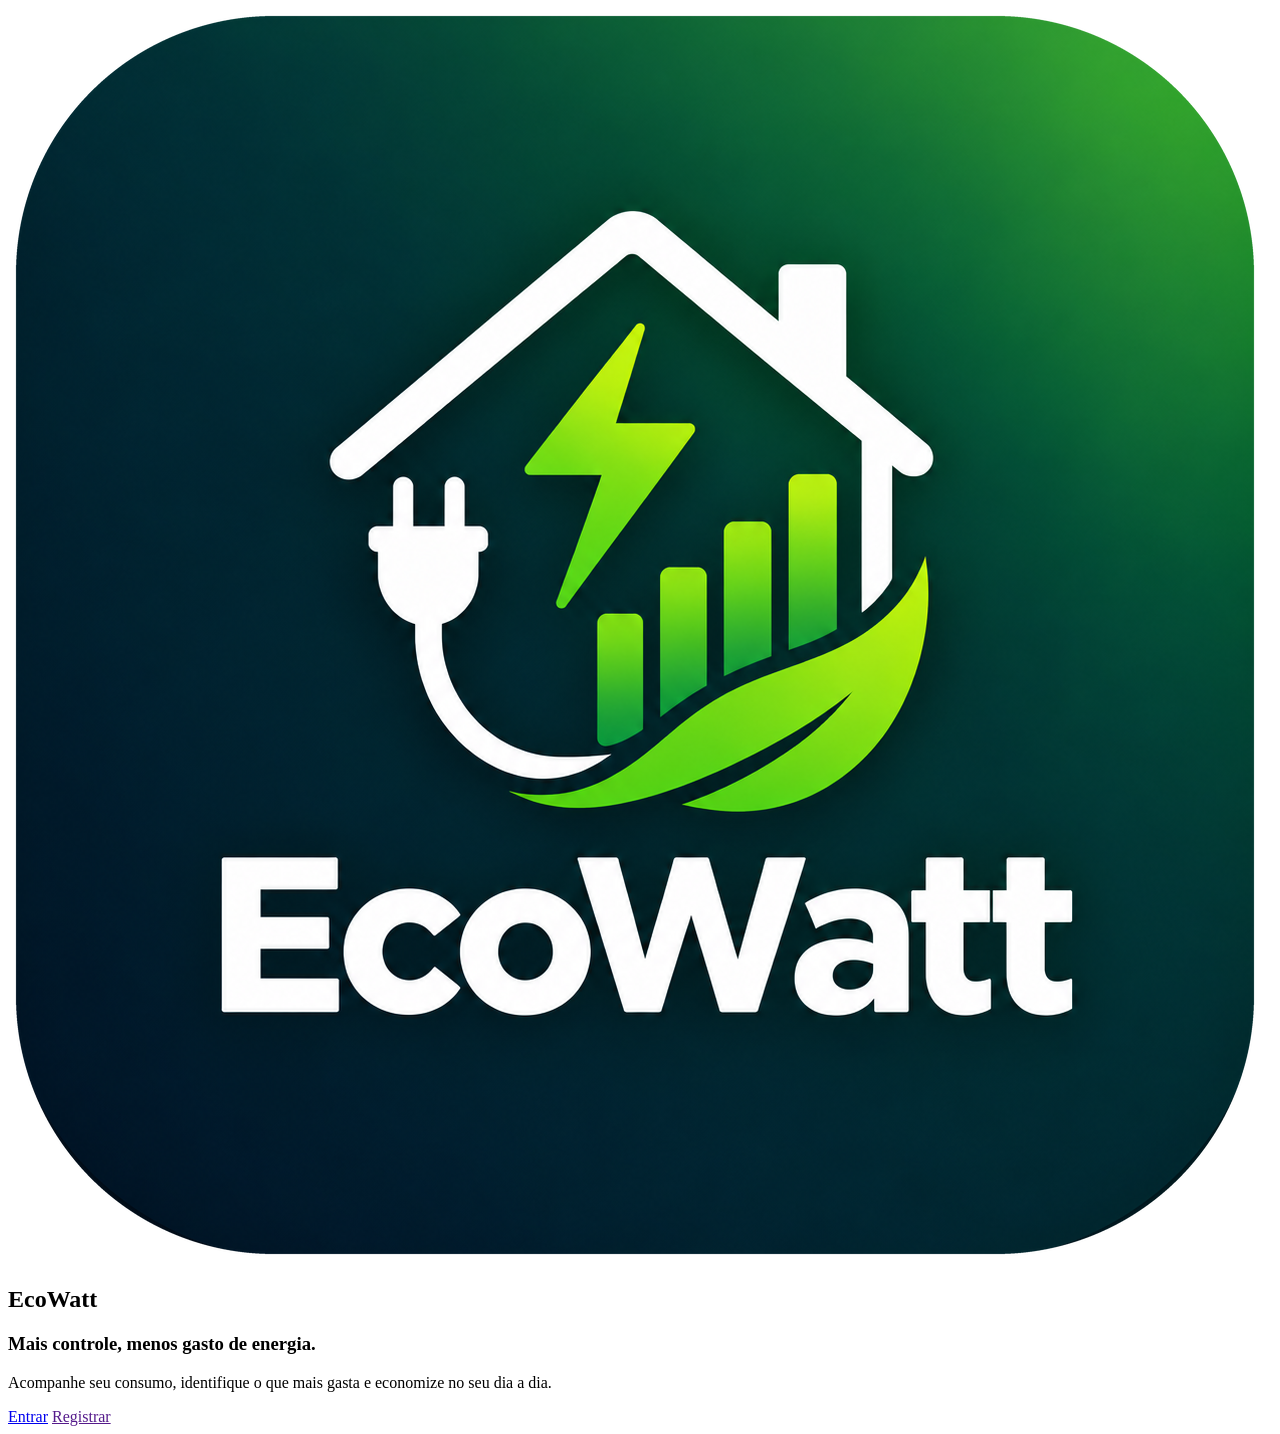
==== index.html @ 2a37599f "correção" ====
<!DOCTYPE html>
<html lang="pt-br">
<head>
    <meta charset="UTF-8">
    <meta name="viewport" content="width=device-width, initial-scale=1.0">
    <link rel="preconnect" href="https://fonts.googleapis.com">
    <link rel="preconnect" href="https://fonts.gstatic.com" crossorigin>
    <link href="https://fonts.googleapis.com/css2?family=Plus+Jakarta+Sans:ital,wght@0,200..800;1,200..800&display=swap" 
            rel="stylesheet">
    <link rel="stylesheet" href="inicio.css">

    <title>EcoWatt</title>
</head>
<body>

    <main>

        <article class="tela-inicio">
            <img src="/imagens/EcoWatt_logo_sem_borda_preta.png" alt="Logo do EcoWatt">

            <h2>
                Eco<span class="destaque">Watt</span>
            </h2>

            <h3>Mais controle, menos gasto de energia.</h3>

            <p>Acompanhe seu consumo, identifique o que mais 
            gasta e economize no seu dia a dia.
            </p>
        </article>

        <a href="entrar.html">Entrar</a>
        <a href="">Registrar</a>
    </main>
</body>
</html>
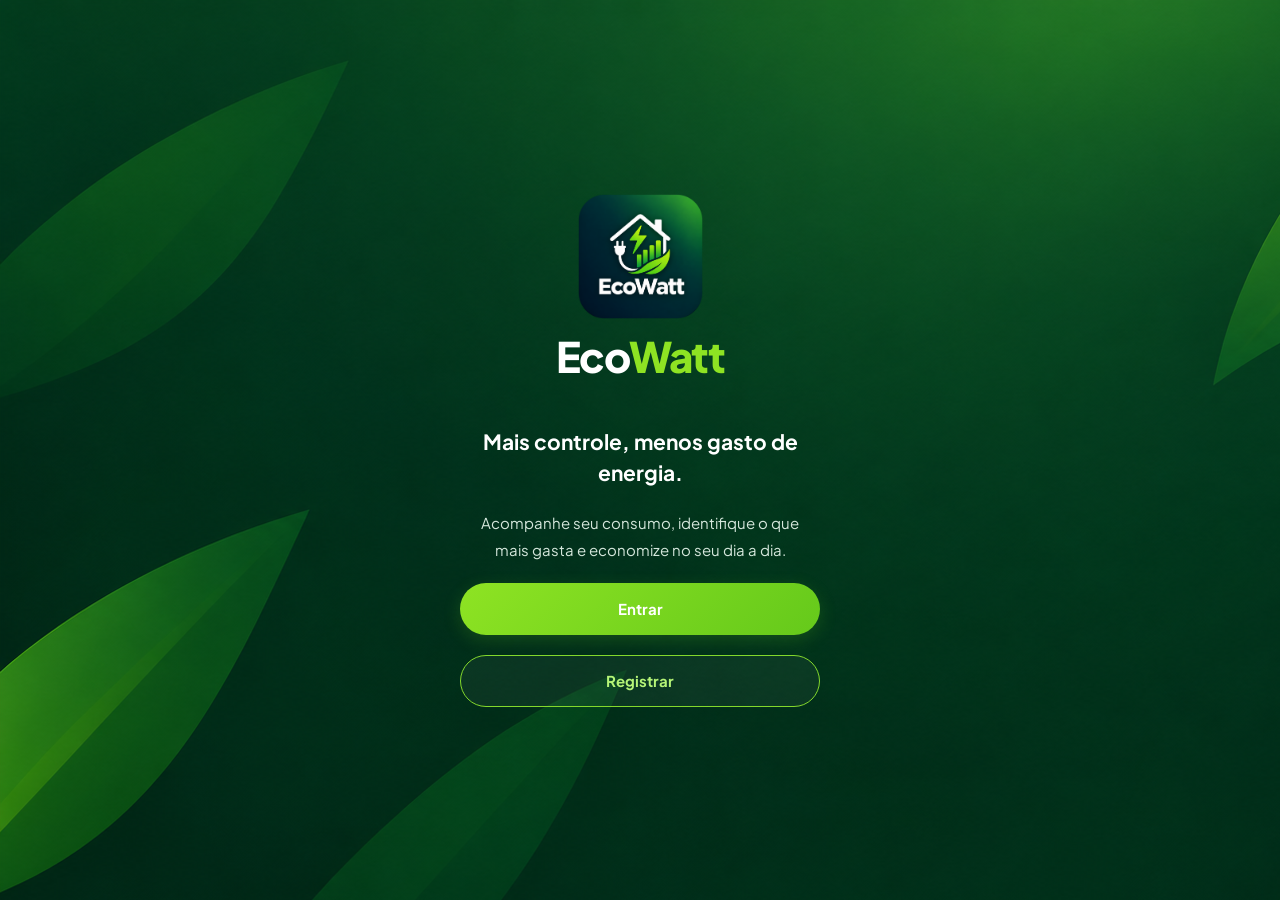
==== commit 0157e869: "." ====
--- a/index.html
+++ b/index.html
@@ -7,7 +7,7 @@
     <link rel="preconnect" href="https://fonts.gstatic.com" crossorigin>
     <link href="https://fonts.googleapis.com/css2?family=Plus+Jakarta+Sans:ital,wght@0,200..800;1,200..800&display=swap" 
             rel="stylesheet">
-    <link rel="stylesheet" href="inicio.css">
+    <link rel="stylesheet" href="style.css">
 
     <title>EcoWatt</title>
 </head>
--- a/style.css
+++ b/style.css
@@ -0,0 +1,153 @@
+
+/* 1. Configurações gerais */
+* {
+    margin: 0;
+    padding: 0;
+    box-sizing: border-box;
+}
+
+body {
+    font-family: "Plus Jakarta Sans", sans-serif;
+    min-height: 100vh;
+    color: #ffffff;
+}
+
+/* 2. Tela principal */
+main {
+    min-height: 100vh;
+    display: flex;
+    flex-direction: column;
+    align-items: center;
+    justify-content: center;
+    padding: 40px 24px;
+    gap: 20px;
+
+    background-image: url(imagens/fundo.png);
+}
+
+/* 3. Conteúdo central */
+.tela-inicio {
+    width: 100%;
+    max-width: 420px;
+    display: flex;
+    flex-direction: column;
+    align-items: center;
+    text-align: center;
+    gap: 20px;
+    z-index: 1;
+}
+
+/* 4. Logo */
+.tela-inicio img {
+    width: 125px;
+    height: 125px;
+    object-fit: contain;
+}
+
+/* 5. Nome EcoWatt */
+.tela-inicio h2 {
+    font-size: 42px;
+    font-weight: 800;
+    letter-spacing: -1.5px;
+    margin-top: -10px;
+    color: #ffffff;
+    font-size: 42px;
+    font-weight: 800;
+
+}
+
+.tela-inicio h2 .destaque{
+     color: #8ee323;
+}
+
+/* Destaque verde no nome */
+.tela-inicio h2 {
+    color: #ffffff;
+}
+
+/* 6. Título principal */
+.tela-inicio h3 {
+    max-width: 330px;
+    margin-top: 24px;
+    font-size: 21px;
+    line-height: 1.5;
+    font-weight: 700;
+}
+
+/* 7. Descrição */
+.tela-inicio p {
+    max-width: 330px;
+    font-size: 15px;
+    line-height: 1.8;
+    color: #d5e7dc;
+}
+
+/* 8. Botões */
+main > a {
+    width: 100%;
+    max-width: 360px;
+    min-height: 52px;
+    display: flex;
+    align-items: center;
+    justify-content: center;
+
+    border-radius: 30px;
+    text-decoration: none;
+    font-size: 15px;
+    font-weight: 700;
+
+    transition:
+        transform 0.2s ease,
+        background-color 0.2s ease;
+
+    z-index: 1;
+}
+
+/* Botão Entrar */
+main > a:first-of-type {
+    background: linear-gradient(135deg, #8ee323, #65c91b);
+    color: #ffffff;
+    box-shadow: 0 5px 18px rgba(101, 201, 27, 0.2);
+}
+
+/* Botão Registrar */
+main > a:last-of-type {
+    border: 1.5px solid #83d82c;
+    color: #b5f477;
+    background: rgba(255, 255, 255, 0.04);
+}
+
+/* Efeito ao passar o mouse */
+main > a:hover {
+    transform: translateY(-2px);
+}
+
+/* 9. Ajustes para celulares */
+@media (max-width: 480px) {
+    main {
+        padding: 32px 24px;
+        gap: 16px;
+    }
+
+    .tela-inicio img {
+        width: 110px;
+        height: 110px;
+    }
+
+    .tela-inicio h2 {
+        font-size: 36px;
+    }
+
+    .tela-inicio h3 {
+        font-size: 19px;
+        margin-top: 16px;
+    }
+
+    .tela-inicio p {
+        font-size: 14px;
+    }
+
+    main > a {
+        max-width: 100%;
+    }
+}
